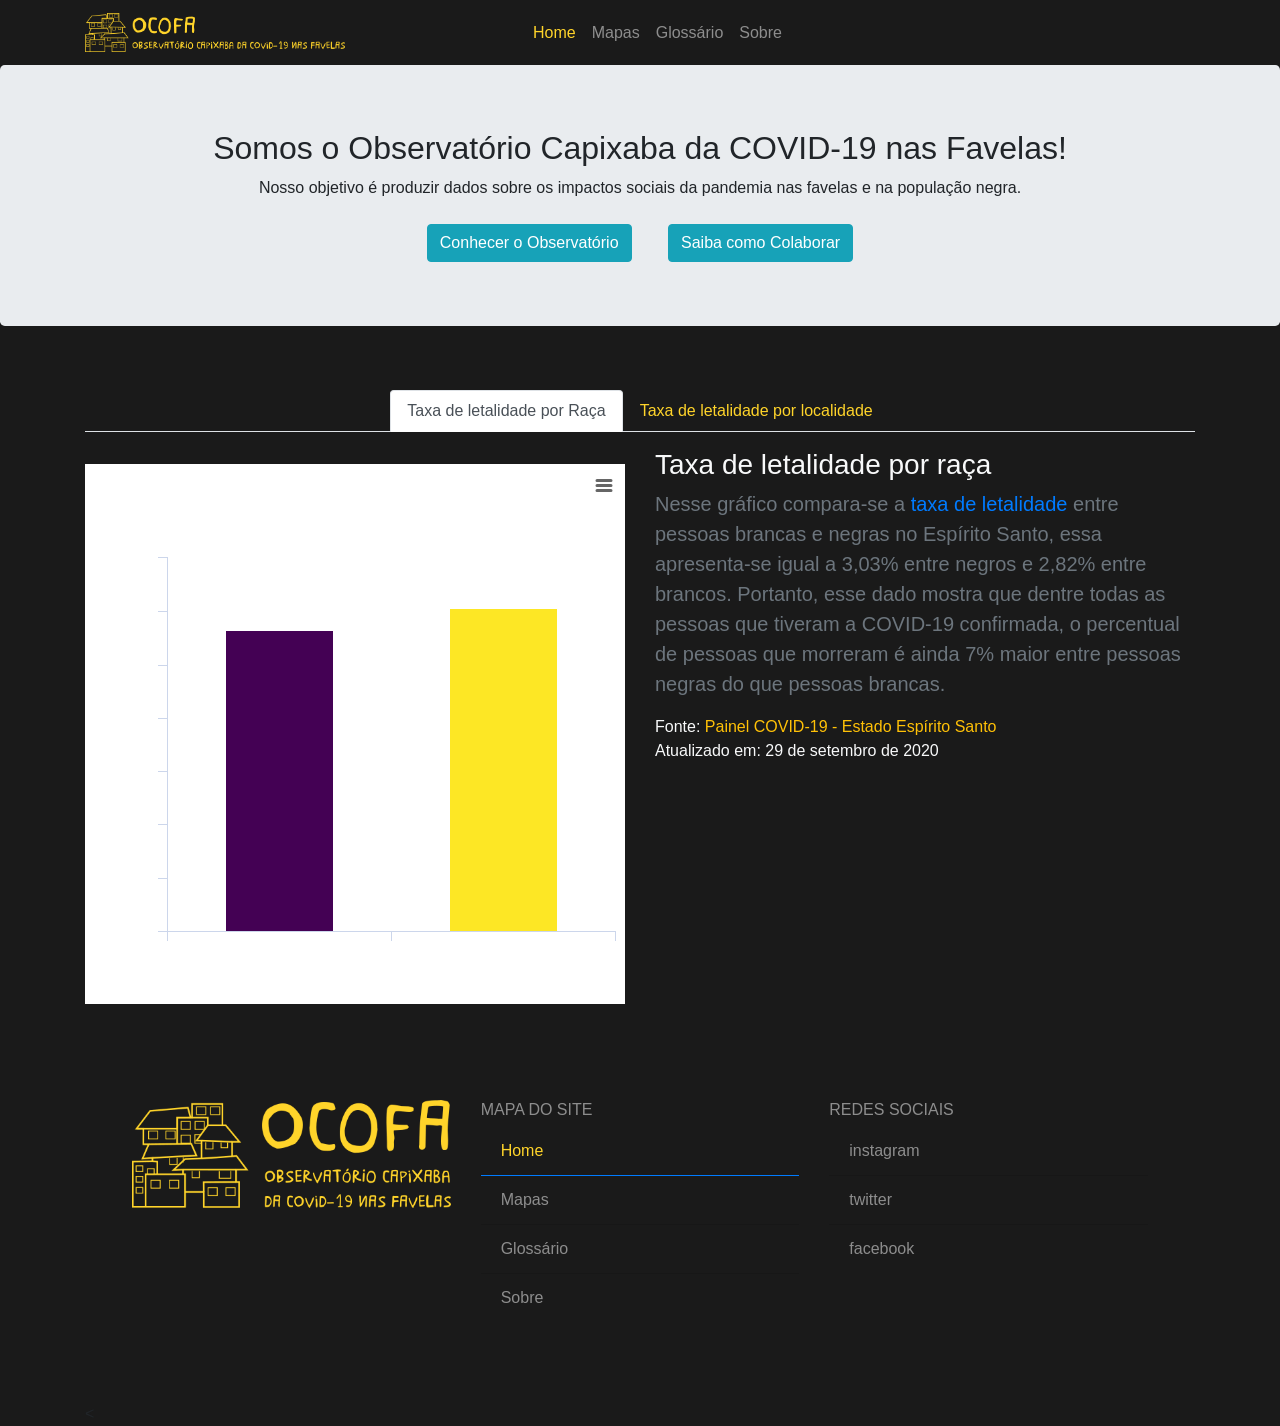
==== index.html @ 83c735cb "Update index.html" ====
<!doctype html>
<html lang="pt-br">
  <head>
    <!-- Required meta tags -->
    <meta charset="utf-8">
    <meta name="viewport" content="width=device-width, initial-scale=1, shrink-to-fit=no">

    <!-- Bootstrap CSS -->
    <link rel="stylesheet" href="https://stackpath.bootstrapcdn.com/bootstrap/4.5.0/css/bootstrap.min.css" integrity="sha384-9aIt2nRpC12Uk9gS9baDl411NQApFmC26EwAOH8WgZl5MYYxFfc+NcPb1dKGj7Sk" crossorigin="anonymous">
		<link rel="stylesheet" href="css/estilo.css">

    <title>Observatório Capixaba Covid-19 nas Favelas</title>

  </head>
  <body class="bg-dark">
    <nav class="navbar navbar-expand-lg navbar-dark bg-dark">
      <div class="container">
        <a class="navbar-brand" href="index.html">
          <img src="images/horizontal_dois.png" width="260">
        </a>
        <button class="navbar-toggler" type="button" data-toggle="collapse" data-target="#navbarTogglerDemo02" aria-controls="navbarTogglerDemo02" aria-expanded="false" aria-label="Toggle navigation">
          <span class="navbar-toggler-icon"></span>
        </button>

        <div class="collapse navbar-collapse" id="navbarTogglerDemo02">
          <ul class="navbar-nav mr-auto mt-2 mt-lg-0">
            <li class="nav-item active">
              <a class="nav-link" href="index.html">Home <span class="sr-only">(current)</span></a>
            </li>
      
            <li class="nav-item">
              <a class="nav-link" href="mapas.html" tabindex="-1" aria-disabled="true" >Mapas</a>
            </li>

            <li class="nav-item">
              <a class="nav-link" href="glossario.html" tabindex="-1" aria-disabled="true">Glossário</a>
            </li>
      
            <!--<li class="nav-item">
              <a class="nav-link disabled" href="#" tabindex="-1" aria-disabled="true">Análises</a>
            </li>
          
            <li class="nav-item">
              <a class="nav-link disabled" href="#" tabindex="-1" aria-disabled="true">Publicações Cientificas</a>
            </li>
          
            <li class="nav-item">
              <a class="nav-link disabled" href="#" tabindex="-1" aria-disabled="true">Ações</a>
            </li>
          
            <li class="nav-item">
              <a class="nav-link disabled" href="#" tabindex="-1" aria-disabled="true">Links Externos</a>
            </li>
          
            <li class="nav-item">
              <a class="nav-link disabled" href="#" tabindex="-1" aria-disabled="true">FAQ</a>
            </li>
          -->
            <li class="nav-item">
              <a class="nav-link" href="sobre.html" tabindex="-1" aria-disabled="true">Sobre</a>
            </li>
          </ul>
      
        </div>
      </div>
    </nav>
    
    
    <div class="jumbotron">

      <div class="container">

        <div class="row">

          <div class="col-12 text-center">
              
            <h2>Somos o Observatório Capixaba da COVID-19 nas Favelas!</h2>
            <p>Nosso objetivo é produzir dados sobre os impactos sociais da pandemia nas favelas e na população negra. </p>
            
          </div>

        </div>

        <div class="row justify-content-center">
    
            <div class="text-center">
    
              <a href="sobre.html" class="btn btn-info mx-3 mt-2" role="button" aria-pressed="true">Conhecer o Observatório</a>
              <a href="sobre.html" class="btn btn-info mx-3 mt-2" role="button" aria-pressed="true">Saiba como Colaborar</a>
              
    
            </div>
        
        </div>
      
      </div>
    </div>

        <div class="container mt-5 bg-dark">
          <div class="row">

            <div class="col-12">
    
              <ul class="nav nav-tabs flex-column flex-sm-row justify-content-center my-3 text-center" id="tab-graficos" role="tablist">
    
                  <li class="nav-item">
    
                      <a class="nav-link active" id="tab-graficos-item-01" data-toggle="tab" href="#nav-tabs-item-01">Taxa de letalidade por Raça</a>
    
                  </li>
                  <li class="nav-item">

                    <a class="nav-link" id="tab-graficos-item-02" data-toggle="tab" href="#nav-tabs-item-02">Taxa de letalidade por localidade</a>

                  </li>
    
    
              </ul>

              <div class="tab-content" id="nav-tabs-content">

                  <div class="tab-pane fade show active" id="nav-tabs-item-01" role="tabpanel">

                    <div class="row">
                        
                        <div class="col-lg-6 col-sm-8">

                          <div class="embed-responsive embed-responsive-1by1 my-3">
                
                            <object class="embed-responsive-item"  data="graficos/graf_letalidade_comparacao.html" height="500px"></object>
              
              
                          </div>
                        </div>
                          
                        <div class="col-lg-6 col-sm-4 text-light">
                            <h3>Taxa de letalidade por raça</h3>
                            <p class="lead text-muted">Nesse gráfico compara-se a <a href="#" data-toggle="modal" data-target="#site-modal">taxa de letalidade</a> entre pessoas brancas e negras no Espírito Santo, essa apresenta-se igual a 3,03% entre negros e 2,82% entre brancos. Portanto, esse dado mostra que dentre todas as pessoas que tiveram a COVID-19 confirmada, o percentual de pessoas que morreram é ainda 7% maior entre pessoas negras do que pessoas brancas.</p>
                            Fonte: <a class="text-warning" href="https://coronavirus.es.gov.br/painel-covid-19-es" target="_blank" >Painel COVID-19 - Estado Espírito Santo</a>
                            <br>
                            Atualizado em: 29 de setembro de 2020
                         </div>

                        

                       


                    </div>

                  </div>

                  <div class="tab-pane fade" id="nav-tabs-item-02" role="tabpanel">

                    <div class="row">

                      <div class="col-lg-6 col-sm-8">
  
                        <div class="embed-responsive embed-responsive-1by1 my-3">
            
                          <object class="embed-responsive-item"  data="graficos/graf_letalidade_favela.html" height="500px"  ></object>
          
          
                        </div>

                      </div>

                      <div class="col-lg-6 col-sm-4 text-light">
                        <h3>Taxa de letalidade por localidade</h3>
                        <p class="lead text-muted">Nesse gráfico compara-se a  <a href="#" data-toggle="modal" data-target="#site-modal">taxa de letalidade</a> entre pessoas que moram em favelas e aquelas que moram em outras localidades na cidade de Vitória, essa apresenta-se igual a 3,27% entre pessoas da favela e 2,23% entre pessoas de outra localidade. Portanto, esse índice mostra que dentre todas as pessoas que tiveram a COVID-19 confirmada, o percentual de pessoas que morreram é cerca de 46% maior entre pessoas que moram em favelas quando comparado entre aquelas pessoas que moram em outras localidades.</p>
                        Fonte: <a class="text-warning" href="https://coronavirus.es.gov.br/painel-covid-19-es" target="_blank" >Painel COVID-19 - Estado Espírito Santo</a>
                        <br>
                        Atualizado em: 29 de setembro de 2020
                      </div>

                    </div>


                  </div>
    
    
            </div>

          </div>

        </div>

      

      


    

    

      
      
        

 
      

    



<!--div class="container">
<h3>Principais Mapas</h3>
<div class="card-group" id="mapas">
  <div class="card">
    <div class="card-header">
      <h5 class="card-title">Mapa de letalidade no Espírito Santo</h5>
    </div> 
    <div class="embed-reponsive embed-responsive-16by9">
      <object class="embed-responsive-item p-2 leaflet html-widget" data="graficos/graf_letalidade_es.html"></object>
    </div>  
    <div class="card-body"-->
     
      <!--p class="card-text">Este é um card maior com suporte a texto embaixo, que funciona como uma introdução a um conteúdo adicional. Este conteúdo é um pouco maior, para demonstração.</p-->
      <!--p class="card-text"><small class="text-muted">Atualizado em 17/08/2020</small></p>
    </div>
  </div>
  <div class="card">
  <div class="card-header">
    <h5 class="card-title">Mapa de letalidade em Vitória</h5>
  </div>
    <object class="embed-responsive-item p-2 leaflet html-widget" data="graficos/graf_letalidade_vitoria.html">
</object>
    <div class="card-body"-->
      
      <!--p class="card-text">Este é um card com suporte a texto embaixo, que funciona como uma introdução a um conteúdo adicional.</p-->
      <!--p class="card-text"><small class="text-muted">Atualizado em 17/08/2020</small></p>
    </div>
  </div>
  </div>
</div-->
	
<div id="footer" class="container-fluid bg-dark mt-5">
<div class="container">
	<div class="row">

		<div class="col-sm-4">
		
			<img id="logo-footer" src="images/horizontal_um.png" width="100%" alt="" loading="">
		</div>
		
		<div class="col-sm-4">
		<h6>MAPA DO SITE</h6>
			<ul class="list-group list-group-flush">
			  <li class="list-group-item active"><a href="index.html">Home</a></li>
        <li class="list-group-item"><a href="mapas.html">Mapas</a></li>
        <li class="list-group-item"><a href="glossario.html">Glossário</a></li>
			  <!-- li class="list-group-item disabled">Análises</li>
			  <li class="list-group-item disabled">Publicações Científicas</li>
			  <li class="list-group-item disabled">Ações</li>
			  <li class="list-group-item disabled">Links Externos</li>
			  <li class="list-group-item disabled">FAQ</li-->
			  <li class="list-group-item"><a href="sobre.html">Sobre</a></li>
			</ul>	
		</div>
		
		<div class="col-sm-4">
		<h6>REDES SOCIAIS</h6>
			<ul class="list-group list-group-flush">
			  <li class="list-group-item"><a href="http://instagram.com/ocofavelas" target="_blank">instagram</a></li>
			  <li class="list-group-item"><a href="http://twitter.com/ocofavelas" target="_blank">twitter</a></li>
			  <li class="list-group-item"><a href="http://facebook.com/ocofavelas" target="_blank">facebook</a></li>
			</ul>	
			
		</div>
		
	</div>
</div>
</div>

 <!--Modal-->
 <div class="modal fade" id="site-modal" tabindex="-1" role="dialog">

  <div class="modal-dialog modal-lg" role="document">

    <div class="modal-content">

      <div class="modal-header">

        <h5 class="modal-title">Taxa de letalidade </h5>
        <button type="button" class="close" data-dismiss="modal">

          <span>&times;</span>

        </button>
      </div>

      <div class="modal-body">

          <p>é a proporção entre o número de óbitos por uma doença em relação ao número de indivíduos acometidos por essa doença.</p>

      </div>

      <div class="modal-footer">

        <a href="glossario.html#taxa-de-letalidade">Ver no Glossário</a>

          <button type="button" class="btn btn-danger" data-dismiss="modal">Fechar</button>

      </div>

    </div>

  </div>

</div>


    <!-- Optional JavaScript -->
    <!-- jQuery first, then Popper.js, then Bootstrap JS -->
    <<script src="https://code.jquery.com/jquery-3.3.1.slim.min.js" integrity="sha384-q8i/X+965DzO0rT7abK41JStQIAqVgRVzpbzo5smXKp4YfRvH+8abtTE1Pi6jizo" crossorigin="anonymous"></script>
    <script src="https://cdnjs.cloudflare.com/ajax/libs/popper.js/1.14.3/umd/popper.min.js" integrity="sha384-ZMP7rVo3mIykV+2+9J3UJ46jBk0WLaUAdn689aCwoqbBJiSnjAK/l8WvCWPIPm49" crossorigin="anonymous"></script>
    <script src="https://stackpath.bootstrapcdn.com/bootstrap/4.1.3/js/bootstrap.min.js" integrity="sha384-ChfqqxuZUCnJSK3+MXmPNIyE6ZbWh2IMqE241rYiqJxyMiZ6OW/JmZQ5stwEULTy" crossorigin="anonymous"></script>
  </body>
</html>
---- css/estilo.css ----
.bg-dark { background-color: #1a1a1aff!important;}
.navbar-brand{margin: 0 0;}
.navbar-dark .navbar-nav .active>.nav-link {color: #ffd42a;}
.nav-tabs .nav-link{color: #ffd42a;}
#footer{padding:2em}



#footer .list-group-item, #footer .list-group-item a {background: none; color: rgba(255,255,255,.5)}
#footer .col-sm-4{color: rgba(255,255,255,.5); margin-bottom:3em;}
#footer li.list-group-item.active a { color: #ffd42a!important; border: none!important;}

#mapas .card .card-header {
    background: #ffd42a;
    color: #1a1a1aff;
}

.banner{padding:1em 0;
		height:500px;
	
	}

.banner_image{width:100%;
			height:100;
			}	


@media (min-width: 576px) {
	#mapas .card{width:95%;margin:0 2%;}
	.card-group>.card+.card {  margin-left: 0;    border: 1px solid rgba(0,0,0,.125);}
	.banner_image {width: 33%;}
}


@media (min-width: 992px) {
	#navbarTogglerDemo02 {
		max-width: 670px;
		margin-left: 61px;
	}
}
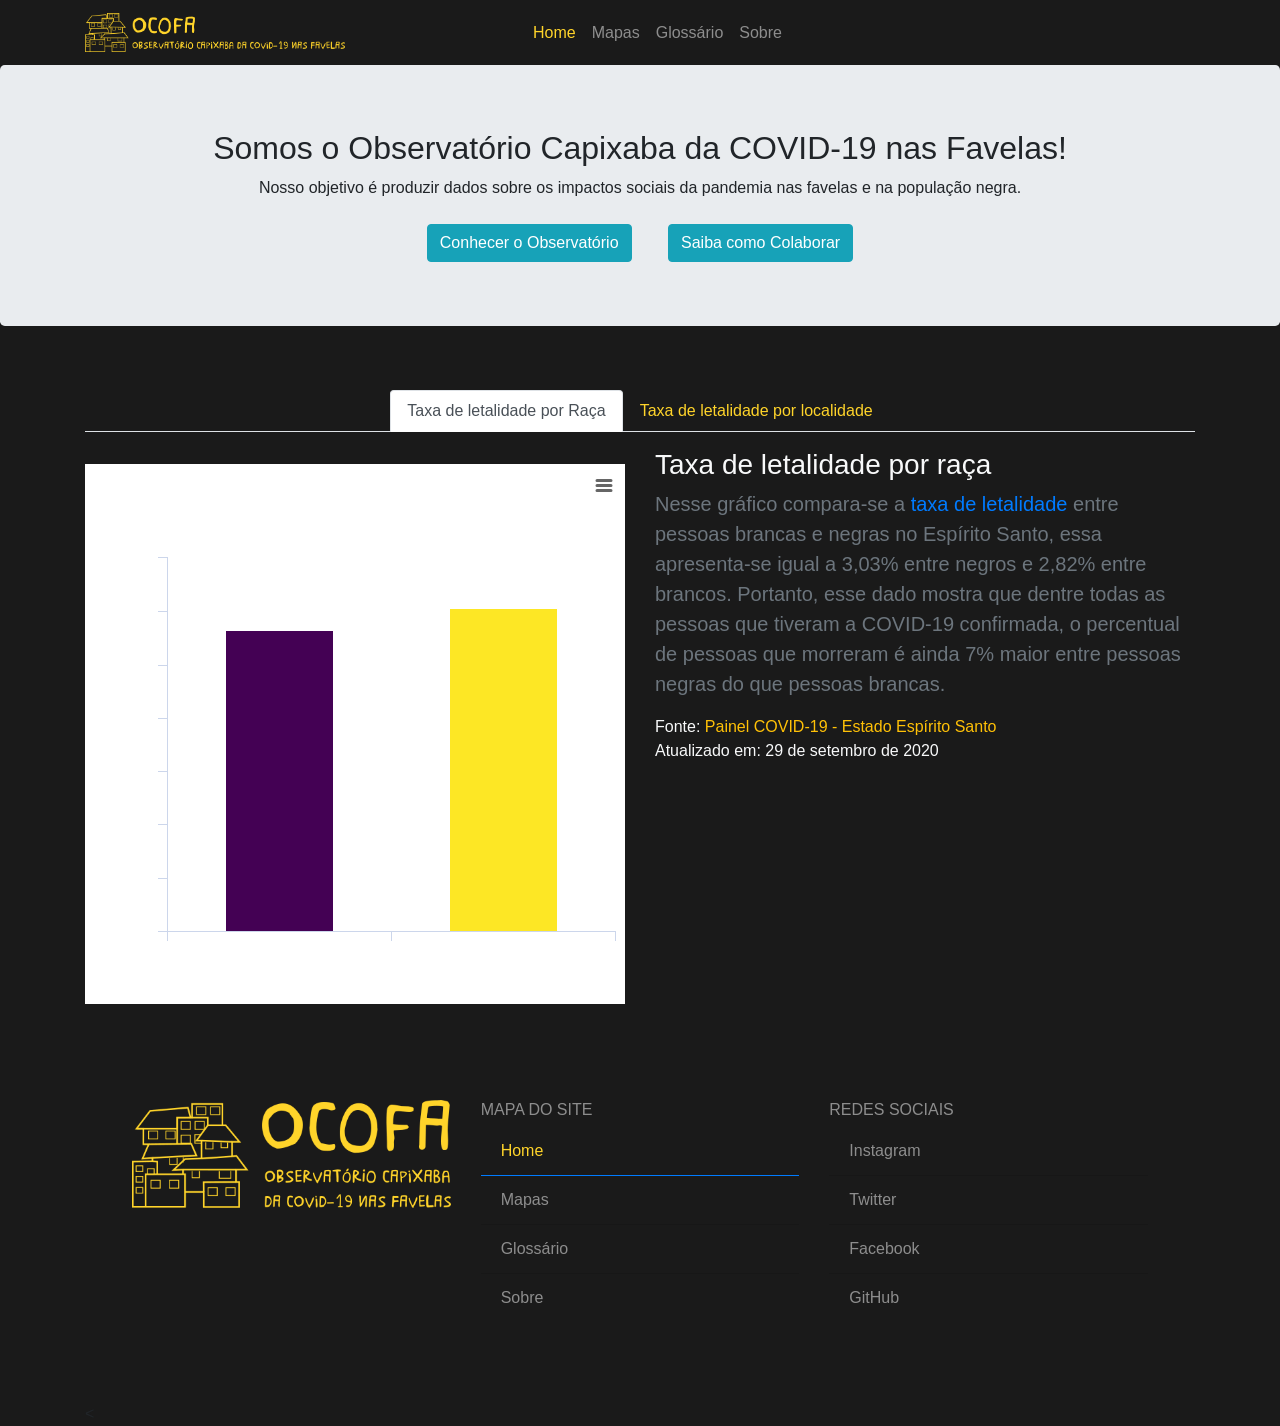
==== commit a89682e9: "Arrumando mais algumas coisinhas" ====
--- a/index.html
+++ b/index.html
@@ -263,10 +263,12 @@
 		<div class="col-sm-4">
 		<h6>REDES SOCIAIS</h6>
 			<ul class="list-group list-group-flush">
-			  <li class="list-group-item"><a href="http://instagram.com/ocofavelas" target="_blank">instagram</a></li>
-			  <li class="list-group-item"><a href="http://twitter.com/ocofavelas" target="_blank">twitter</a></li>
-			  <li class="list-group-item"><a href="http://facebook.com/ocofavelas" target="_blank">facebook</a></li>
-			</ul>	
+			  <li class="list-group-item"><a href="http://instagram.com/ocofavelas" target="_blank">Instagram</a></li>
+			  <li class="list-group-item"><a href="http://twitter.com/ocofavelas" target="_blank">Twitter</a></li>
+			  <li class="list-group-item"><a href="http://facebook.com/ocofavelas" target="_blank">Facebook</a></li>
+        <li class="list-group-item"><a href="http://github.com/ocofa" target="_blank">GitHub</a></li>
+
+      </ul>	
 			
 		</div>
 		
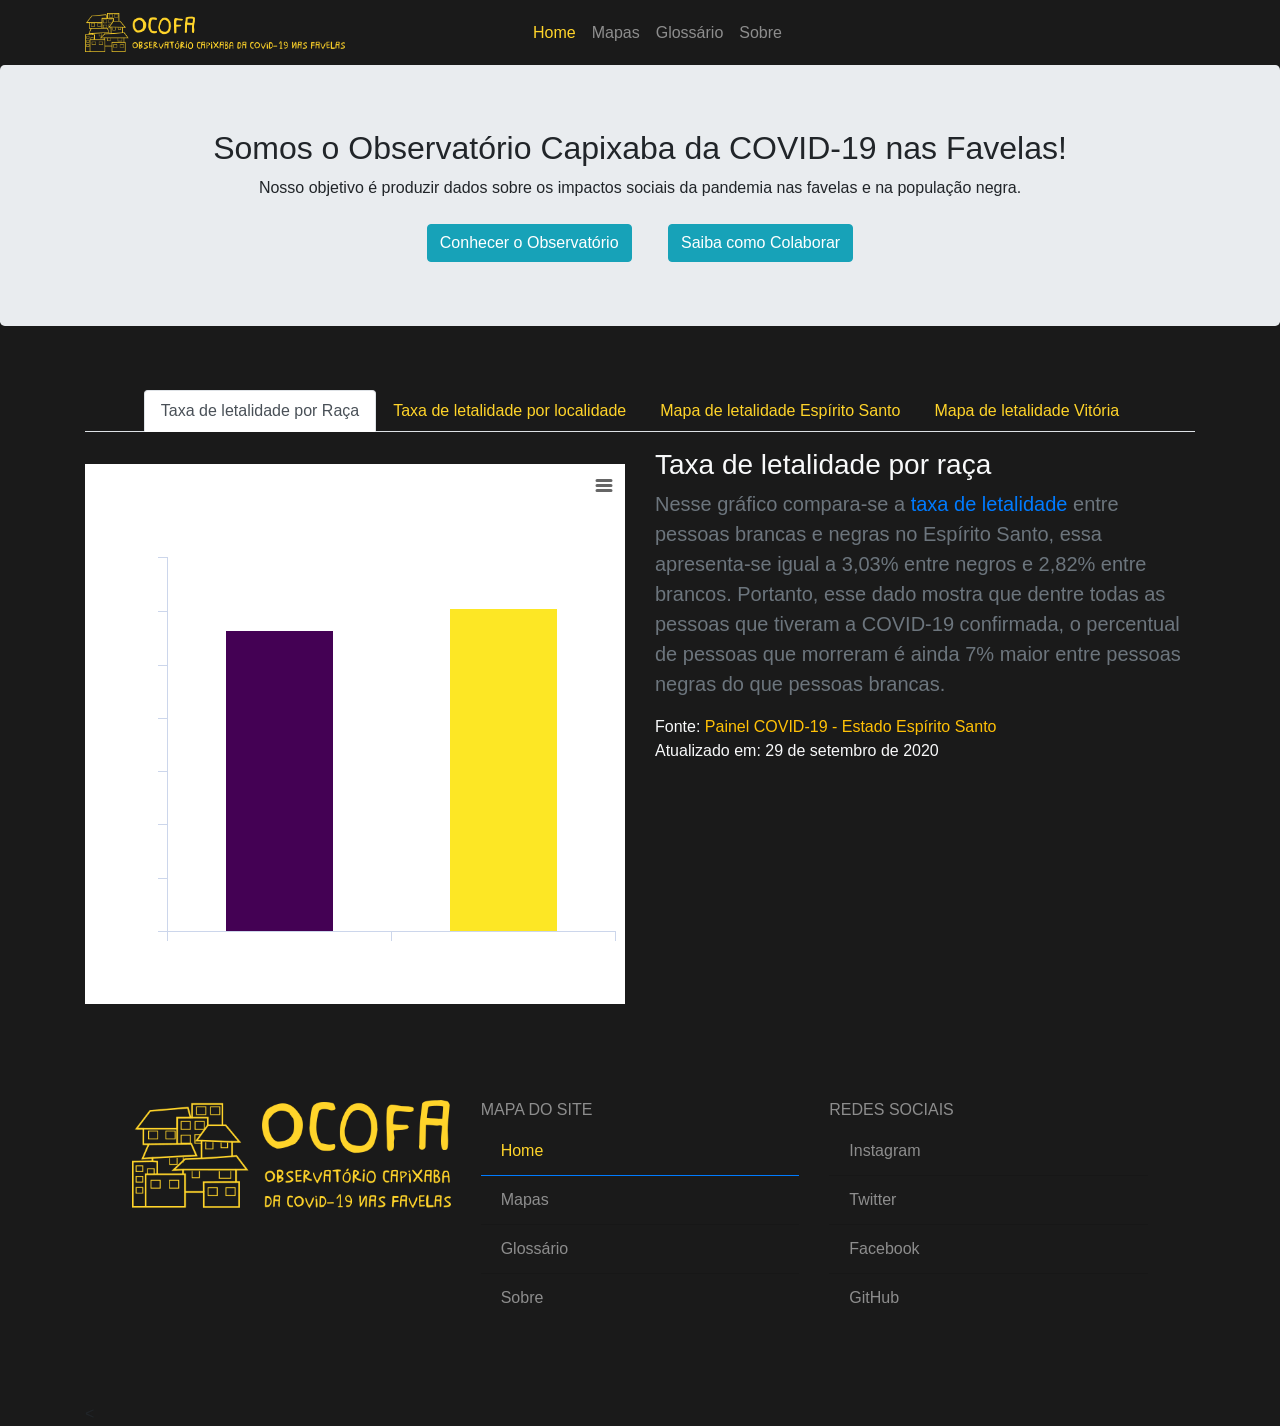
==== commit df4a239b: "Update index.html" ====
--- a/index.html
+++ b/index.html
@@ -113,6 +113,17 @@
                     <a class="nav-link" id="tab-graficos-item-02" data-toggle="tab" href="#nav-tabs-item-02">Taxa de letalidade por localidade</a>
 
                   </li>
+                  <li class="nav-item">
+
+                    <a class="nav-link" id="tab-graficos-item-03" data-toggle="tab" href="#nav-tabs-item-03">Mapa de letalidade Espírito Santo</a>
+
+                  </li>
+                  <li class="nav-item">
+
+                    <a class="nav-link" id="tab-graficos-item-04" data-toggle="tab" href="#nav-tabs-item-04">Mapa de letalidade Vitória</a>
+
+                  </li>
+    
     
     
               </ul>
@@ -171,6 +182,60 @@
                         Fonte: <a class="text-warning" href="https://coronavirus.es.gov.br/painel-covid-19-es" target="_blank" >Painel COVID-19 - Estado Espírito Santo</a>
                         <br>
                         Atualizado em: 29 de setembro de 2020
+                      </div>
+
+                    </div>
+
+
+                  </div>
+                  <div class="tab-pane fade" id="nav-tabs-item-03" role="tabpanel">
+
+                    <div class="row">
+
+                      <div class="col-lg-6 col-sm-8">
+  
+                        <div class="embed-responsive embed-responsive-1by1 my-3">
+            
+                          <object class="embed-responsive-item"  data="graficos/graf_letalidade_es.html" height="500px"  ></object>
+          
+          
+                        </div>
+
+                      </div>
+
+                      <div class="col-lg-6 col-sm-4 text-light">
+                        <h3>Mapa de letalidade Espírito Santo</h3>
+                        <p class="lead text-muted">Texto aqui</p>
+                        Fonte: <a class="text-warning" href="https://coronavirus.es.gov.br/painel-covid-19-es" target="_blank" >Painel COVID-19 - Estado Espírito Santo</a>
+                        <br>
+                        Atualizado em: 
+                      </div>
+
+                    </div>
+
+
+                  </div>
+                  <div class="tab-pane fade" id="nav-tabs-item-04" role="tabpanel">
+
+                    <div class="row">
+
+                      <div class="col-lg-6 col-sm-8">
+  
+                        <div class="embed-responsive embed-responsive-1by1 my-3">
+            
+                          <object class="embed-responsive-item"  data="graficos/graf_letalidade_vitoria.html" height="500px"  ></object>
+          
+          
+                        </div>
+
+                      </div>
+
+                      <div class="col-lg-6 col-sm-4 text-light">
+                        <h3>Mapa de letalidade Vitória</h3>
+                        <p class="lead text-muted">Texto aqui</p>
+                        Fonte: <a class="text-warning" href="https://coronavirus.es.gov.br/painel-covid-19-es" target="_blank" >Painel COVID-19 - Estado Espírito Santo</a>
+                        <br>
+                        Atualizado em: 
                       </div>
 
                     </div>
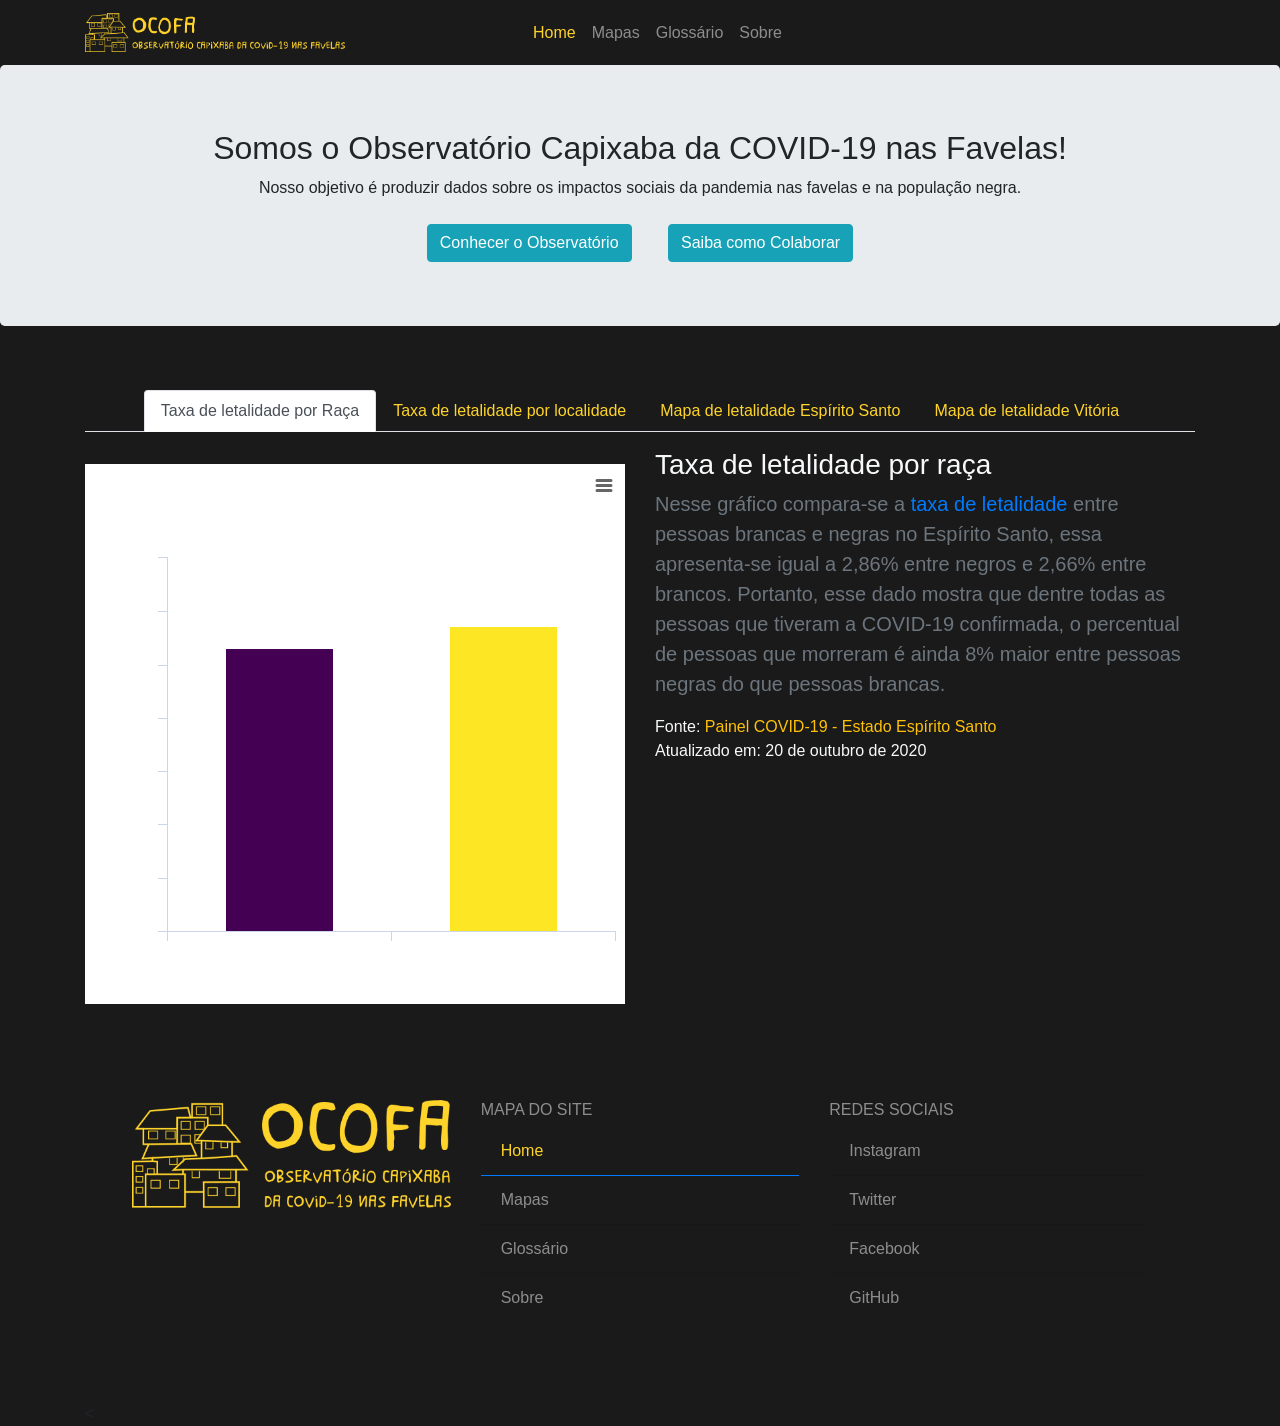
==== commit eaa0d48d: "atualizando gráficos e texto na página principal" ====
--- a/index.html
+++ b/index.html
@@ -146,10 +146,10 @@
                           
                         <div class="col-lg-6 col-sm-4 text-light">
                             <h3>Taxa de letalidade por raça</h3>
-                            <p class="lead text-muted">Nesse gráfico compara-se a <a href="#" data-toggle="modal" data-target="#site-modal">taxa de letalidade</a> entre pessoas brancas e negras no Espírito Santo, essa apresenta-se igual a 3,03% entre negros e 2,82% entre brancos. Portanto, esse dado mostra que dentre todas as pessoas que tiveram a COVID-19 confirmada, o percentual de pessoas que morreram é ainda 7% maior entre pessoas negras do que pessoas brancas.</p>
+                            <p class="lead text-muted">Nesse gráfico compara-se a <a href="#" data-toggle="modal" data-target="#site-modal">taxa de letalidade</a> entre pessoas brancas e negras no Espírito Santo, essa apresenta-se igual a 2,86% entre negros e 2,66% entre brancos. Portanto, esse dado mostra que dentre todas as pessoas que tiveram a COVID-19 confirmada, o percentual de pessoas que morreram é ainda 8% maior entre pessoas negras do que pessoas brancas.</p>
                             Fonte: <a class="text-warning" href="https://coronavirus.es.gov.br/painel-covid-19-es" target="_blank" >Painel COVID-19 - Estado Espírito Santo</a>
                             <br>
-                            Atualizado em: 29 de setembro de 2020
+                            Atualizado em: 20 de outubro de 2020
                          </div>
 
                         
@@ -178,7 +178,7 @@
 
                       <div class="col-lg-6 col-sm-4 text-light">
                         <h3>Taxa de letalidade por localidade</h3>
-                        <p class="lead text-muted">Nesse gráfico compara-se a  <a href="#" data-toggle="modal" data-target="#site-modal">taxa de letalidade</a> entre pessoas que moram em favelas e aquelas que moram em outras localidades na cidade de Vitória, essa apresenta-se igual a 3,27% entre pessoas da favela e 2,23% entre pessoas de outra localidade. Portanto, esse índice mostra que dentre todas as pessoas que tiveram a COVID-19 confirmada, o percentual de pessoas que morreram é cerca de 46% maior entre pessoas que moram em favelas quando comparado entre aquelas pessoas que moram em outras localidades.</p>
+                        <p class="lead text-muted">Nesse gráfico compara-se a  <a href="#" data-toggle="modal" data-target="#site-modal">taxa de letalidade</a> entre pessoas que moram em favelas e aquelas que moram em outras localidades na cidade de Vitória, essa apresenta-se igual a 2,94% entre pessoas da favela e 1,9% entre pessoas de outra localidade. Portanto, esse índice mostra que dentre todas as pessoas que tiveram a COVID-19 confirmada, o percentual de pessoas que morreram é cerca de 55% maior entre pessoas que moram em favelas quando comparado entre aquelas pessoas que moram em outras localidades.</p>
                         Fonte: <a class="text-warning" href="https://coronavirus.es.gov.br/painel-covid-19-es" target="_blank" >Painel COVID-19 - Estado Espírito Santo</a>
                         <br>
                         Atualizado em: 29 de setembro de 2020
@@ -205,10 +205,10 @@
 
                       <div class="col-lg-6 col-sm-4 text-light">
                         <h3>Mapa de letalidade Espírito Santo</h3>
-                        <p class="lead text-muted">Texto aqui</p>
+                        <p class="lead text-muted">Nesse gráfico compara-se a  <a href="#" data-toggle="modal" data-target="#site-modal">taxa de letalidade</a> entre os diferentes municípios no Estado do Espírito Santo. Podemos destacar Guaçui, ao sul do Estado, com maior índice de letalidade entre todos os municípios capixabas, com 6,29%. Além disso, Alto Rio Novo e Conceição da Barra apresentam índices altos, em comparação com o restante do Estado, com 5,76% e 5,31%, respectivamente. Entre os municípios com menores taxas, podemos citar Iconha, Brejetuba e Governador Lindenberg, com 0%, 0,38% e 0,59%, respectivamente.</p>
                         Fonte: <a class="text-warning" href="https://coronavirus.es.gov.br/painel-covid-19-es" target="_blank" >Painel COVID-19 - Estado Espírito Santo</a>
                         <br>
-                        Atualizado em: 
+                        Atualizado em: 20 de outubro de 2020
                       </div>
 
                     </div>
@@ -232,10 +232,10 @@
 
                       <div class="col-lg-6 col-sm-4 text-light">
                         <h3>Mapa de letalidade Vitória</h3>
-                        <p class="lead text-muted">Texto aqui</p>
+                        <p class="lead text-muted">Nesse gráfico compara-se a  <a href="#" data-toggle="modal" data-target="#site-modal">taxa de letalidade</a> entre os diferentes bairros de Vitória. Podemos apontar o bairro de Santos Reis, que apresentou poucos casos (30 no total), porém um alto índice de letalidade com 13,33%. O bairro de Boa Vista também apresenta taxa de letalidade alta, 10,17%, porém com poucos casos novamente. Entre os bairros com pelo menos 500 casos confirmados, os bairros do Centro e Maria Ortiz apresentam as maiores letalidades, com índices de 3,1% e 2,9%, respectivamente. Por outro lado, alguns bairros não tiveram mortes confirmadas, como Fonte Grande, Fradinhos, Ilha do Frade, para citar apenas alguns. </p>
                         Fonte: <a class="text-warning" href="https://coronavirus.es.gov.br/painel-covid-19-es" target="_blank" >Painel COVID-19 - Estado Espírito Santo</a>
                         <br>
-                        Atualizado em: 
+                        Atualizado em: 20 de outubro de 2020
                       </div>
 
                     </div>
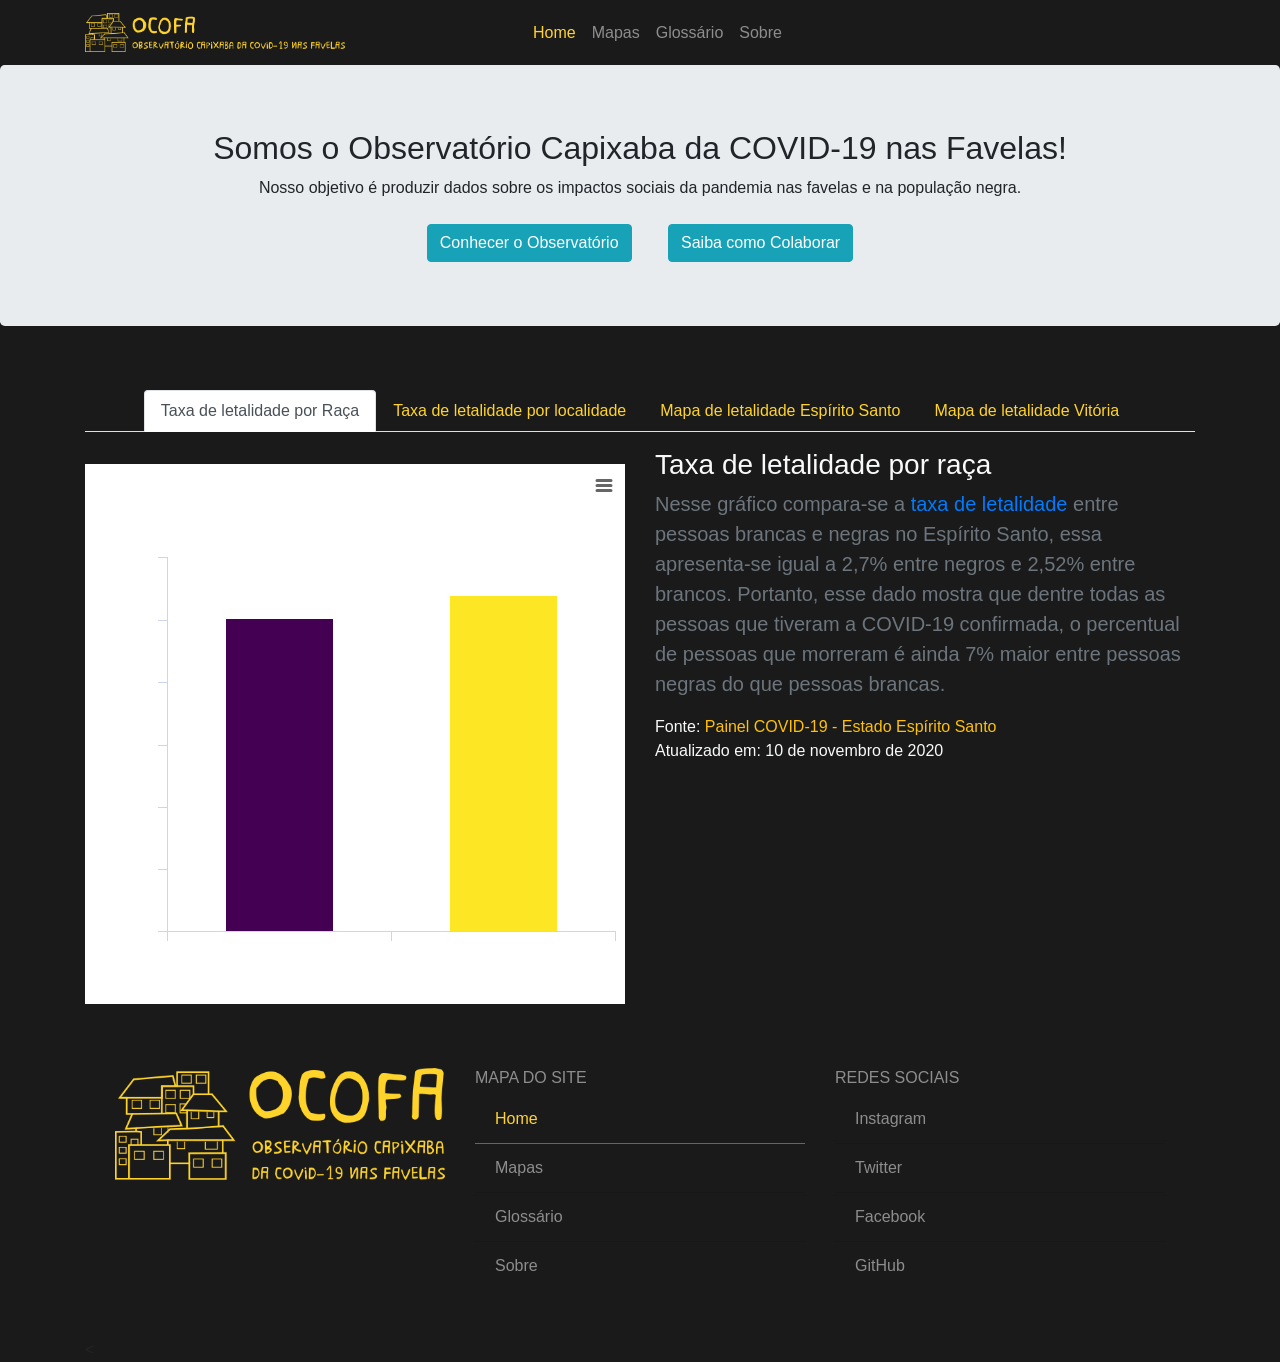
==== commit 5c104866: "atualizando informação no site" ====
--- a/index.html
+++ b/index.html
@@ -146,10 +146,10 @@
                           
                         <div class="col-lg-6 col-sm-4 text-light">
                             <h3>Taxa de letalidade por raça</h3>
-                            <p class="lead text-muted">Nesse gráfico compara-se a <a href="#" data-toggle="modal" data-target="#site-modal">taxa de letalidade</a> entre pessoas brancas e negras no Espírito Santo, essa apresenta-se igual a 2,86% entre negros e 2,66% entre brancos. Portanto, esse dado mostra que dentre todas as pessoas que tiveram a COVID-19 confirmada, o percentual de pessoas que morreram é ainda 8% maior entre pessoas negras do que pessoas brancas.</p>
+                            <p class="lead text-muted">Nesse gráfico compara-se a <a href="#" data-toggle="modal" data-target="#site-modal">taxa de letalidade</a> entre pessoas brancas e negras no Espírito Santo, essa apresenta-se igual a 2,7% entre negros e 2,52% entre brancos. Portanto, esse dado mostra que dentre todas as pessoas que tiveram a COVID-19 confirmada, o percentual de pessoas que morreram é ainda 7% maior entre pessoas negras do que pessoas brancas.</p>
                             Fonte: <a class="text-warning" href="https://coronavirus.es.gov.br/painel-covid-19-es" target="_blank" >Painel COVID-19 - Estado Espírito Santo</a>
                             <br>
-                            Atualizado em: 20 de outubro de 2020
+                            Atualizado em: 10 de novembro de 2020
                          </div>
 
                         
@@ -178,10 +178,10 @@
 
                       <div class="col-lg-6 col-sm-4 text-light">
                         <h3>Taxa de letalidade por localidade</h3>
-                        <p class="lead text-muted">Nesse gráfico compara-se a  <a href="#" data-toggle="modal" data-target="#site-modal">taxa de letalidade</a> entre pessoas que moram em favelas e aquelas que moram em outras localidades na cidade de Vitória, essa apresenta-se igual a 2,94% entre pessoas da favela e 1,9% entre pessoas de outra localidade. Portanto, esse índice mostra que dentre todas as pessoas que tiveram a COVID-19 confirmada, o percentual de pessoas que morreram é cerca de 55% maior entre pessoas que moram em favelas quando comparado entre aquelas pessoas que moram em outras localidades.</p>
+                        <p class="lead text-muted">Nesse gráfico compara-se a  <a href="#" data-toggle="modal" data-target="#site-modal">taxa de letalidade</a> entre pessoas que moram em favelas e aquelas que moram em outras localidades na cidade de Vitória, essa apresenta-se igual a 2,76% entre pessoas da favela e 1,75% entre pessoas de outra localidade. Portanto, esse índice mostra que dentre todas as pessoas que tiveram a COVID-19 confirmada, o percentual de pessoas que morreram é cerca de 58% maior entre pessoas que moram em favelas quando comparado entre aquelas pessoas que moram em outras localidades.</p>
                         Fonte: <a class="text-warning" href="https://coronavirus.es.gov.br/painel-covid-19-es" target="_blank" >Painel COVID-19 - Estado Espírito Santo</a>
                         <br>
-                        Atualizado em: 29 de setembro de 2020
+                        Atualizado em: 10 de novembro de 2020
                       </div>
 
                     </div>
@@ -205,10 +205,10 @@
 
                       <div class="col-lg-6 col-sm-4 text-light">
                         <h3>Mapa de letalidade Espírito Santo</h3>
-                        <p class="lead text-muted">Nesse gráfico compara-se a  <a href="#" data-toggle="modal" data-target="#site-modal">taxa de letalidade</a> entre os diferentes municípios no Estado do Espírito Santo. Podemos destacar Guaçui, ao sul do Estado, com maior índice de letalidade entre todos os municípios capixabas, com 6,29%. Além disso, Alto Rio Novo e Conceição da Barra apresentam índices altos, em comparação com o restante do Estado, com 5,76% e 5,31%, respectivamente. Entre os municípios com menores taxas, podemos citar Iconha, Brejetuba e Governador Lindenberg, com 0%, 0,38% e 0,59%, respectivamente.</p>
+                        <p class="lead text-muted">Nesse gráfico compara-se a  <a href="#" data-toggle="modal" data-target="#site-modal">taxa de letalidade</a> entre os diferentes municípios no Estado do Espírito Santo. Podemos destacar Guaçui, ao sul do Estado, com maior índice de letalidade entre todos os municípios capixabas, com 6,31%. Além disso, Alto Rio Novo e Conceição da Barra apresentam índices altos, em comparação com o restante do Estado, com 5,77% e 5,34%, respectivamente. Entre os municípios com menores taxas, podemos citar Iconha, Brejetuba e Governador Lindenberg, com 0%, 0,18% e 0,55%, respectivamente.</p>
                         Fonte: <a class="text-warning" href="https://coronavirus.es.gov.br/painel-covid-19-es" target="_blank" >Painel COVID-19 - Estado Espírito Santo</a>
                         <br>
-                        Atualizado em: 20 de outubro de 2020
+                        Atualizado em: 10 de novembro de 2020
                       </div>
 
                     </div>
@@ -232,10 +232,10 @@
 
                       <div class="col-lg-6 col-sm-4 text-light">
                         <h3>Mapa de letalidade Vitória</h3>
-                        <p class="lead text-muted">Nesse gráfico compara-se a  <a href="#" data-toggle="modal" data-target="#site-modal">taxa de letalidade</a> entre os diferentes bairros de Vitória. Podemos apontar o bairro de Santos Reis, que apresentou poucos casos (30 no total), porém um alto índice de letalidade com 13,33%. O bairro de Boa Vista também apresenta taxa de letalidade alta, 10,17%, porém com poucos casos novamente. Entre os bairros com pelo menos 500 casos confirmados, os bairros do Centro e Maria Ortiz apresentam as maiores letalidades, com índices de 3,1% e 2,9%, respectivamente. Por outro lado, alguns bairros não tiveram mortes confirmadas, como Fonte Grande, Fradinhos, Ilha do Frade, para citar apenas alguns. </p>
+                        <p class="lead text-muted">Nesse gráfico compara-se a  <a href="#" data-toggle="modal" data-target="#site-modal">taxa de letalidade</a> entre os diferentes bairros de Vitória. Podemos apontar o bairro de Santos Reis, que apresentou poucos casos (35 no total), porém um alto índice de letalidade com 11,43%. O bairro de Boa Vista também apresenta taxa de letalidade alta, 10%, porém com poucos casos novamente. Entre os bairros com pelo menos 500 casos confirmados, os bairros do Centro e Maria Ortiz apresentam as maiores letalidades, com índices de 2,92% e 2,44%, respectivamente. Por outro lado, alguns bairros não tiveram mortes confirmadas, como Fonte Grande, Nazareth, Ilha do Frade, para citar apenas alguns. </p>
                         Fonte: <a class="text-warning" href="https://coronavirus.es.gov.br/painel-covid-19-es" target="_blank" >Painel COVID-19 - Estado Espírito Santo</a>
                         <br>
-                        Atualizado em: 20 de outubro de 2020
+                        Atualizado em: 10 de novembro de 2020
                       </div>
 
                     </div>
--- a/css/estilo.css
+++ b/css/estilo.css
@@ -2,6 +2,8 @@
 .navbar-brand{margin: 0 0;}
 .navbar-dark .navbar-nav .active>.nav-link {color: #ffd42a;}
 .nav-tabs .nav-link{color: #ffd42a;}
+.nav-pills .nav-link{color: #ffd42a;}
+.navb
 #footer{padding:2em}
 
 
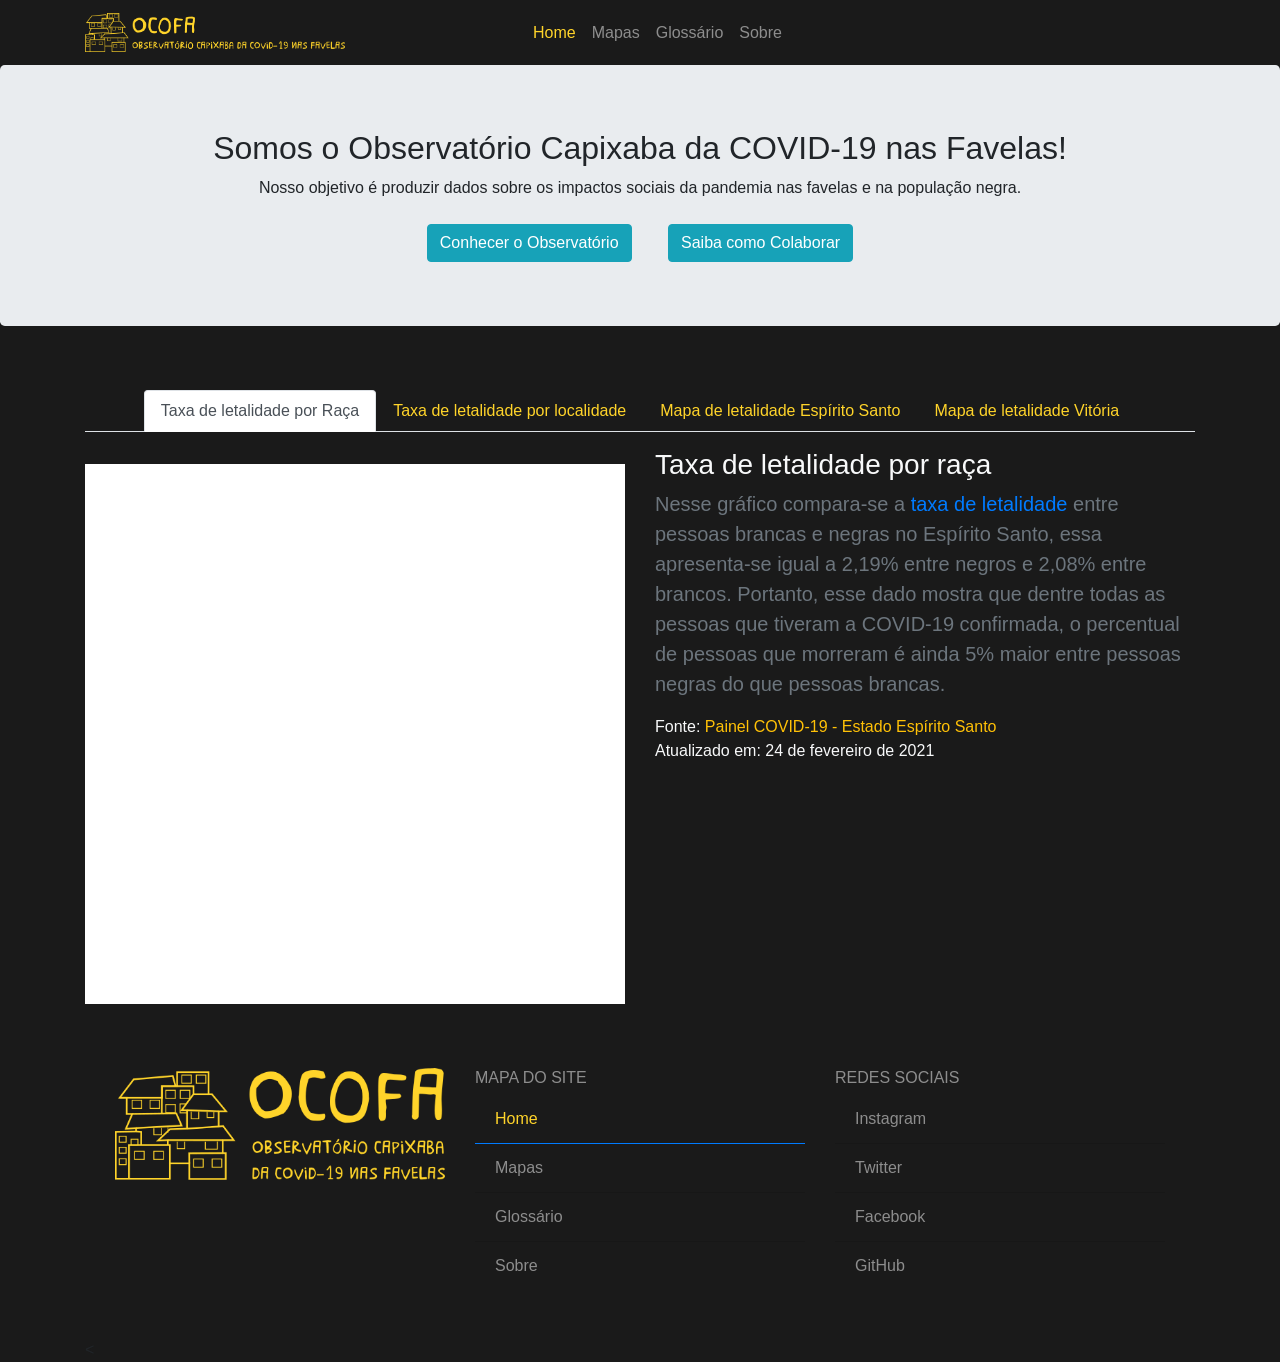
==== commit 7aca46f3: "atualizando o site com as informações atuais." ====
--- a/index.html
+++ b/index.html
@@ -146,10 +146,10 @@
                           
                         <div class="col-lg-6 col-sm-4 text-light">
                             <h3>Taxa de letalidade por raça</h3>
-                            <p class="lead text-muted">Nesse gráfico compara-se a <a href="#" data-toggle="modal" data-target="#site-modal">taxa de letalidade</a> entre pessoas brancas e negras no Espírito Santo, essa apresenta-se igual a 2,7% entre negros e 2,52% entre brancos. Portanto, esse dado mostra que dentre todas as pessoas que tiveram a COVID-19 confirmada, o percentual de pessoas que morreram é ainda 7% maior entre pessoas negras do que pessoas brancas.</p>
+                            <p class="lead text-muted">Nesse gráfico compara-se a <a href="#" data-toggle="modal" data-target="#site-modal">taxa de letalidade</a> entre pessoas brancas e negras no Espírito Santo, essa apresenta-se igual a 2,19% entre negros e 2,08% entre brancos. Portanto, esse dado mostra que dentre todas as pessoas que tiveram a COVID-19 confirmada, o percentual de pessoas que morreram é ainda 5% maior entre pessoas negras do que pessoas brancas.</p>
                             Fonte: <a class="text-warning" href="https://coronavirus.es.gov.br/painel-covid-19-es" target="_blank" >Painel COVID-19 - Estado Espírito Santo</a>
                             <br>
-                            Atualizado em: 10 de novembro de 2020
+                            Atualizado em: 24 de fevereiro de 2021
                          </div>
 
                         
@@ -178,10 +178,10 @@
 
                       <div class="col-lg-6 col-sm-4 text-light">
                         <h3>Taxa de letalidade por localidade</h3>
-                        <p class="lead text-muted">Nesse gráfico compara-se a  <a href="#" data-toggle="modal" data-target="#site-modal">taxa de letalidade</a> entre pessoas que moram em favelas e aquelas que moram em outras localidades na cidade de Vitória, essa apresenta-se igual a 2,76% entre pessoas da favela e 1,75% entre pessoas de outra localidade. Portanto, esse índice mostra que dentre todas as pessoas que tiveram a COVID-19 confirmada, o percentual de pessoas que morreram é cerca de 58% maior entre pessoas que moram em favelas quando comparado entre aquelas pessoas que moram em outras localidades.</p>
+                        <p class="lead text-muted">Nesse gráfico compara-se a  <a href="#" data-toggle="modal" data-target="#site-modal">taxa de letalidade</a> entre pessoas que moram em favelas e aquelas que moram em outras localidades na cidade de Vitória, essa apresenta-se igual a 2,4% entre pessoas da favela e 1,7% entre pessoas de outra localidade. Portanto, esse índice mostra que dentre todas as pessoas que tiveram a COVID-19 confirmada, o percentual de pessoas que morreram é cerca de 41% maior entre pessoas que moram em favelas quando comparado entre aquelas pessoas que moram em outras localidades.</p>
                         Fonte: <a class="text-warning" href="https://coronavirus.es.gov.br/painel-covid-19-es" target="_blank" >Painel COVID-19 - Estado Espírito Santo</a>
                         <br>
-                        Atualizado em: 10 de novembro de 2020
+                        Atualizado em: 24 de fevereiro de 2021
                       </div>
 
                     </div>
@@ -205,7 +205,7 @@
 
                       <div class="col-lg-6 col-sm-4 text-light">
                         <h3>Mapa de letalidade Espírito Santo</h3>
-                        <p class="lead text-muted">Nesse gráfico compara-se a  <a href="#" data-toggle="modal" data-target="#site-modal">taxa de letalidade</a> entre os diferentes municípios no Estado do Espírito Santo. Podemos destacar Guaçui, ao sul do Estado, com maior índice de letalidade entre todos os municípios capixabas, com 6,31%. Além disso, Alto Rio Novo e Conceição da Barra apresentam índices altos, em comparação com o restante do Estado, com 5,77% e 5,34%, respectivamente. Entre os municípios com menores taxas, podemos citar Iconha, Brejetuba e Governador Lindenberg, com 0%, 0,18% e 0,55%, respectivamente.</p>
+                        <p class="lead text-muted">Nesse gráfico compara-se a  <a href="#" data-toggle="modal" data-target="#site-modal">taxa de letalidade</a> entre os diferentes municípios no Estado do Espírito Santo. Podemos destacar Sao José do Calçado, ao sul do Estado, com maior índice de letalidade entre todos os municípios capixabas, com 5,68%. Além disso, Mantenópolis, Conceição da Barra e Água Doce do Norte apresentam índices altos, em comparação com o restante do Estado, com 5,06%, 4,53% e 4,53%, respectivamente. Entre os municípios com menores taxas, podemos citar Brejetuba e Iconha, com 0,29% e 0,75%, respectivamente.</p>
                         Fonte: <a class="text-warning" href="https://coronavirus.es.gov.br/painel-covid-19-es" target="_blank" >Painel COVID-19 - Estado Espírito Santo</a>
                         <br>
                         Atualizado em: 10 de novembro de 2020
@@ -232,10 +232,10 @@
 
                       <div class="col-lg-6 col-sm-4 text-light">
                         <h3>Mapa de letalidade Vitória</h3>
-                        <p class="lead text-muted">Nesse gráfico compara-se a  <a href="#" data-toggle="modal" data-target="#site-modal">taxa de letalidade</a> entre os diferentes bairros de Vitória. Podemos apontar o bairro de Santos Reis, que apresentou poucos casos (35 no total), porém um alto índice de letalidade com 11,43%. O bairro de Boa Vista também apresenta taxa de letalidade alta, 10%, porém com poucos casos novamente. Entre os bairros com pelo menos 500 casos confirmados, os bairros do Centro e Maria Ortiz apresentam as maiores letalidades, com índices de 2,92% e 2,44%, respectivamente. Por outro lado, alguns bairros não tiveram mortes confirmadas, como Fonte Grande, Nazareth, Ilha do Frade, para citar apenas alguns. </p>
+                        <p class="lead text-muted">Nesse gráfico compara-se a  <a href="#" data-toggle="modal" data-target="#site-modal">taxa de letalidade</a> entre os diferentes bairros de Vitória. Podemos apontar o bairro de Santos Reis, que apresentou poucos casos (60 no total), porém um alto índice de letalidade com 10%. O bairro de Boa Vista também apresenta taxa de letalidade alta, 6,32%, porém com poucos casos novamente. Entre os bairros com pelo menos 500 casos confirmados, os bairros do Santo Antônio e da Penha apresentam as maiores letalidades, com índices de 3,58% e 3,42%, respectivamente. Por outro lado, alguns bairros não tiveram mortes confirmadas, como Fonte Grande, Ilha do Frade e Horto, para citar apenas alguns. </p>
                         Fonte: <a class="text-warning" href="https://coronavirus.es.gov.br/painel-covid-19-es" target="_blank" >Painel COVID-19 - Estado Espírito Santo</a>
                         <br>
-                        Atualizado em: 10 de novembro de 2020
+                        Atualizado em: 24 de fevereiro de 2021
                       </div>
 
                     </div>
